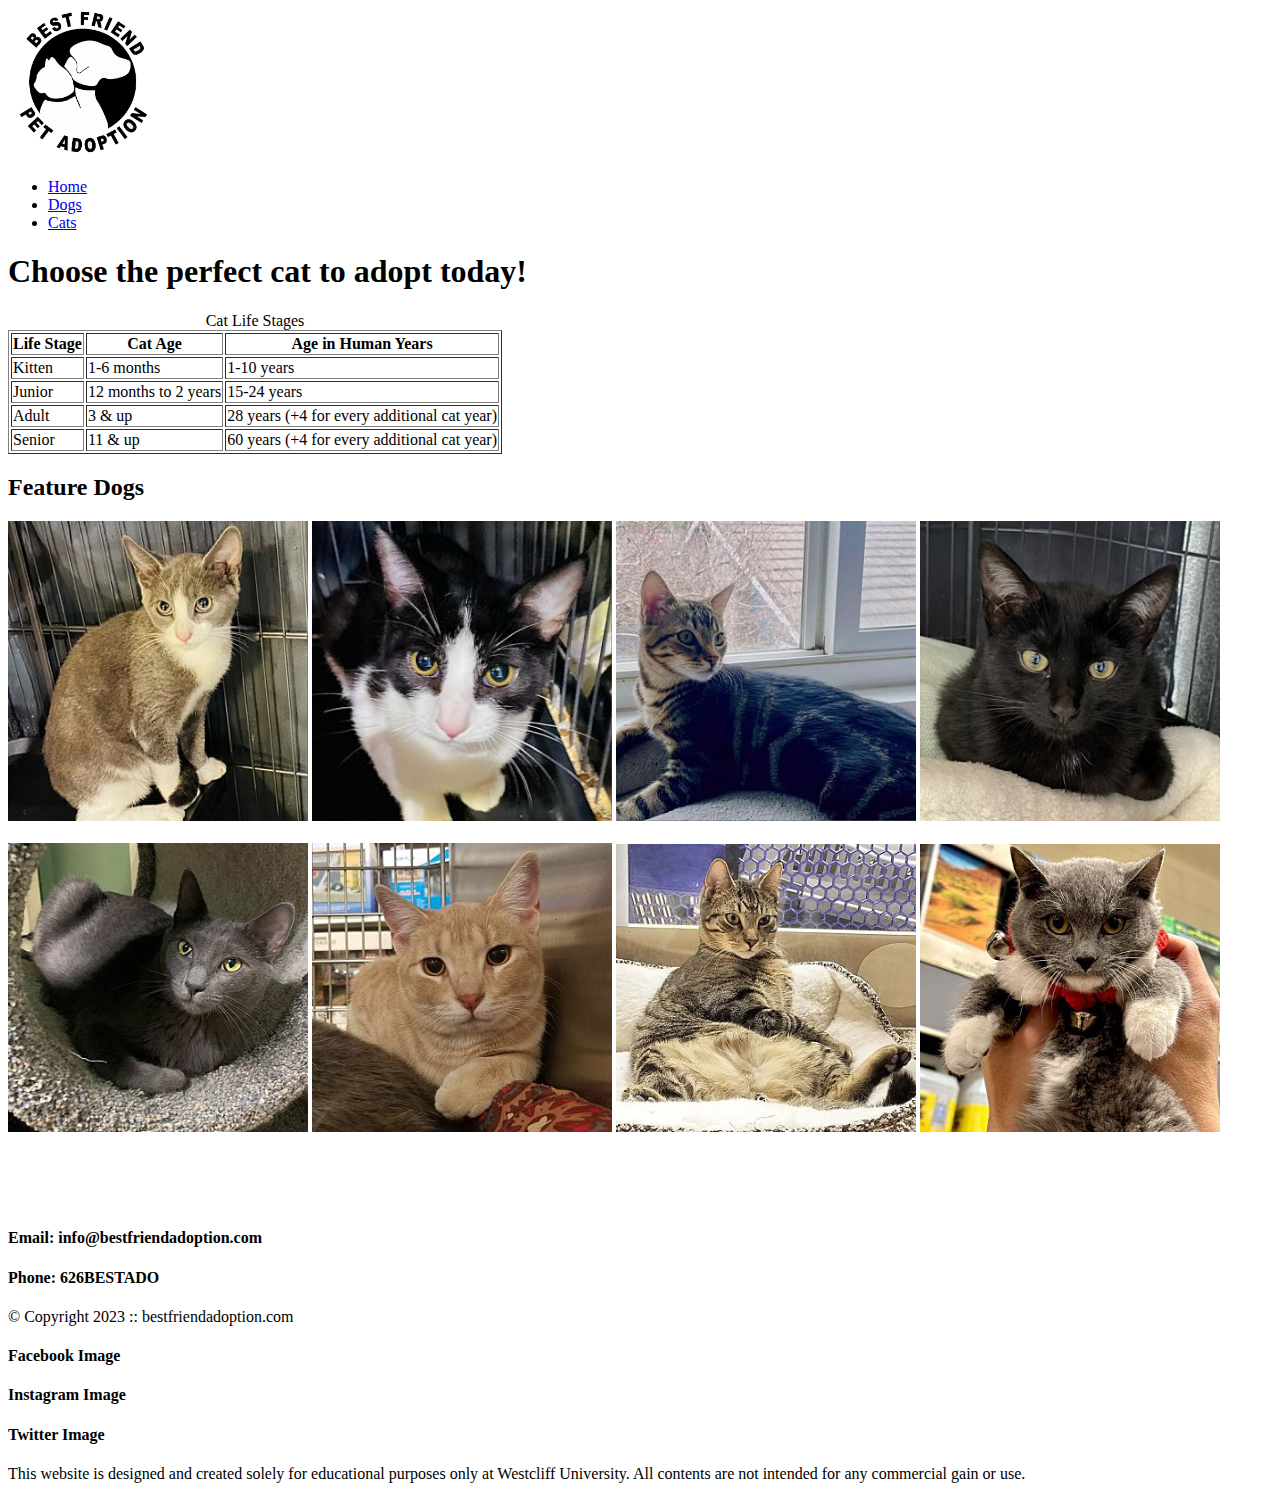
==== adoption-cat.html @ ff9321d2 "start working on lab assignment" ====
<!DOCTYPE html>
<html lang="en">
<head>
    <meta charset="UTF-8">
    <meta http-equiv="X-UA-Compatible" content="IE=edge">
    <meta name="viewport" content="width=device-width, initial-scale=1.0">
    <title>Best Friend Pet Adoption</title>

    <div>
        <div>
            <img src="images/logo.png" alt="logo" height="150" width="150">
        </div>
        <nav>
            <ul>
                <li><a href="index.html">Home</a></li>
                <li><a href="adoption-dog.html">Dogs</a></li>
                <li><a href="adoption-cat.html">Cats</a></li>
            </ul>
        </nav>
    </div>
</head>
<body>
    <h1>Choose the perfect cat to adopt today!</h1>
    <table border="1">
        <caption>Cat Life Stages</caption>
        <thead>
            <tr>
                <th>Life Stage</th>
                <th>Cat Age</th>
                <th>Age in Human Years</th>
            </tr>
        </thead>
        <tbody>
            <tr>
                <td>Kitten</td>
                <td>1-6 months</td>
                <td>1-10 years</td>
            </tr>
            <tr>
                <td>Junior</td>
                <td>12 months to 2 years</td>
                <td>15-24 years</td>
            </tr>
            <tr>
                <td>Adult</td>
                <td>3 & up</td>
                <td>28 years (+4 for every additional cat year)</td>
            </tr>
            <tr>
                <td>Senior</td>
                <td>11 & up</td>
                <td>60 years (+4 for every additional cat year)</td>
            </tr>
        </tbody>
    </table>
    <div>
        <h2>Feature Dogs</h2>
        <img src="images/cat1.jpg" alt="cat1" width="300">
        <img src="images/cat2.jpg" alt="cat2" width="300">
        <img src="images/cat3.jpg" alt="cat3" width="300">
        <img src="images/cat4.jpg" alt="cat4" width="300">
        <br><br>
        <img src="images/cat5.jpg" alt="cat5" width="300">
        <img src="images/cat6.jpg" alt="cat6" width="300">
        <img src="images/cat7.jpg" alt="cat7" width="300">
        <img src="images/cat8.jpg" alt="cat8" width="300">
    </div>
</body>
<br><br><br><br>

<footer>
    <div>
        <h4>Email: info@bestfriendadoption.com</h4>
        <h4>Phone: 626BESTADO</h4>
    </div>
    <div id="nondisclaimer">
        <div class="copy">
            &copy; Copyright 2023 :: bestfriendadoption.com
        </div>
        <div class="social">
            <h4>Facebook Image</h4>
            <h4>Instagram Image</h4>
            <h4>Twitter Image</h4>
        </div>
    </div>
    <div id ="disclaimer">
        <p>This website is designed and created solely for educational purposes only at Westcliff University. All contents are not intended for any commercial gain or use.</p>
    </div>
</footer>
</html>
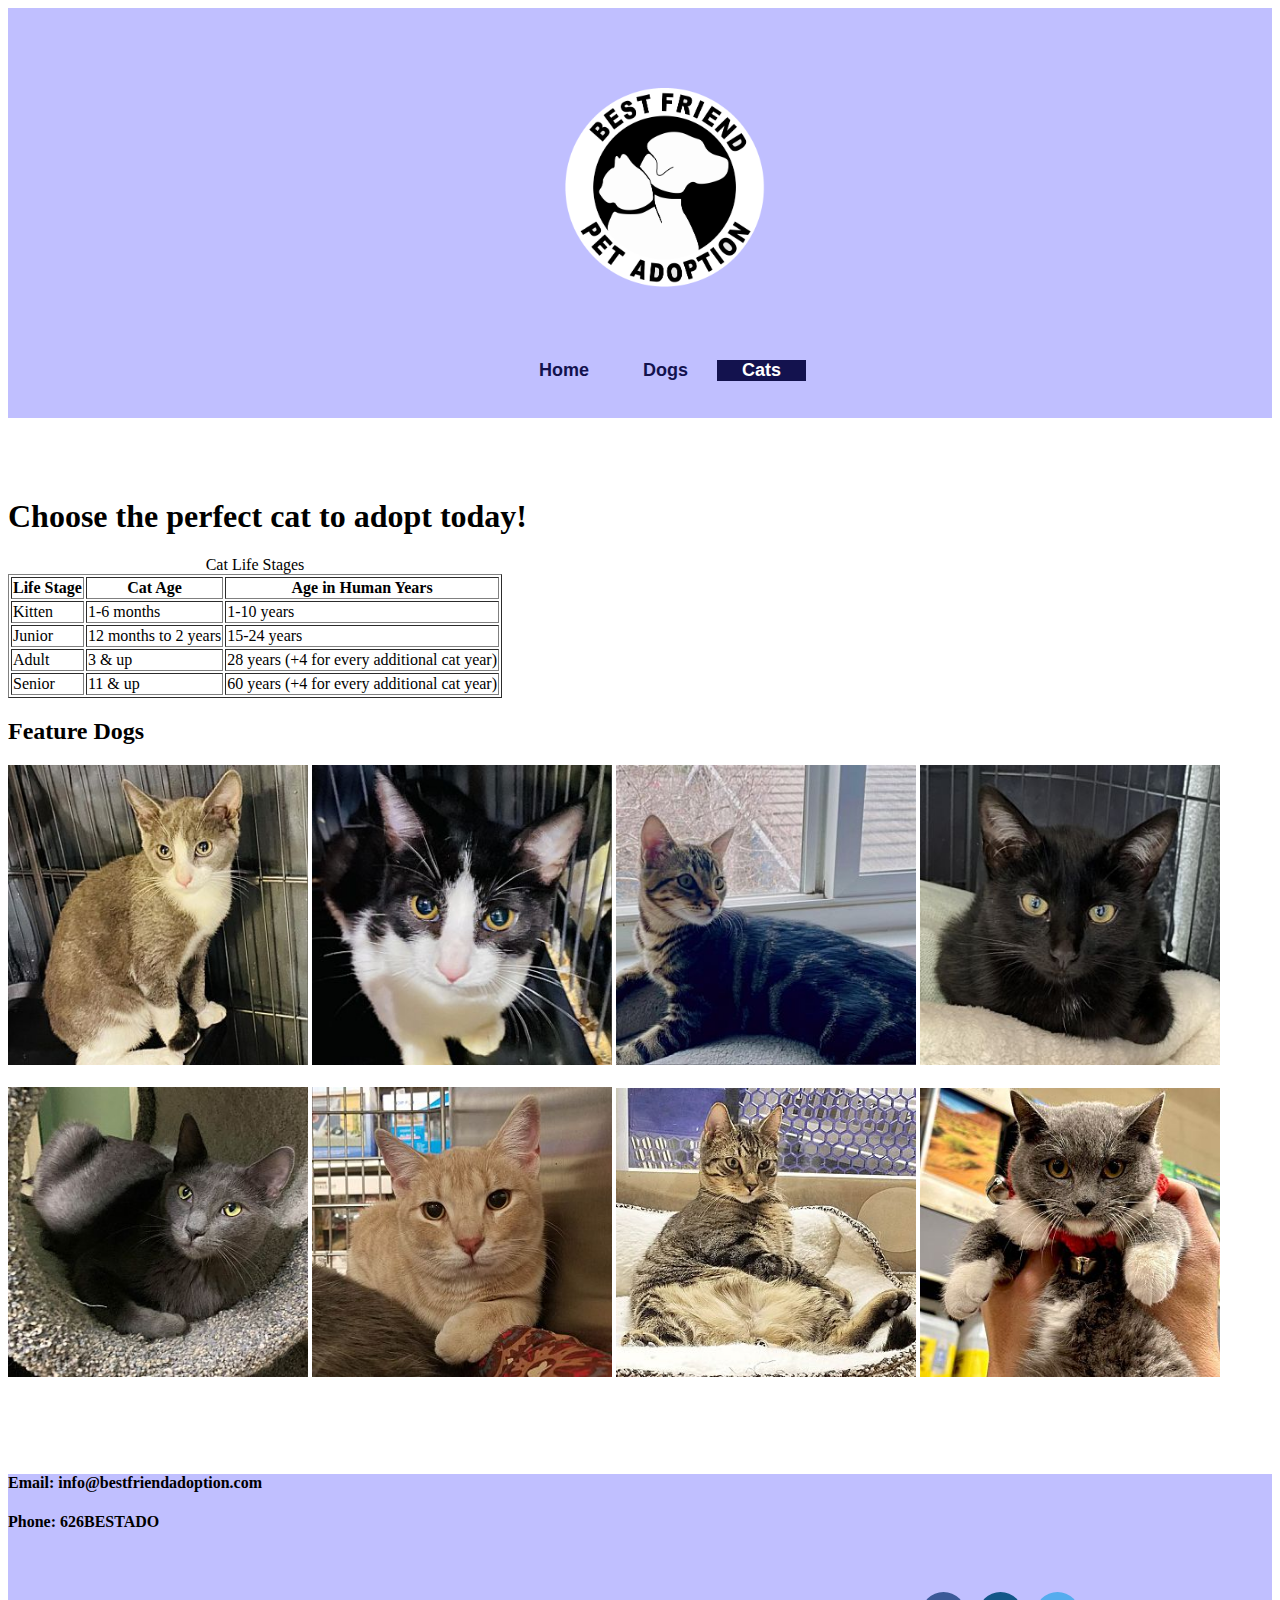
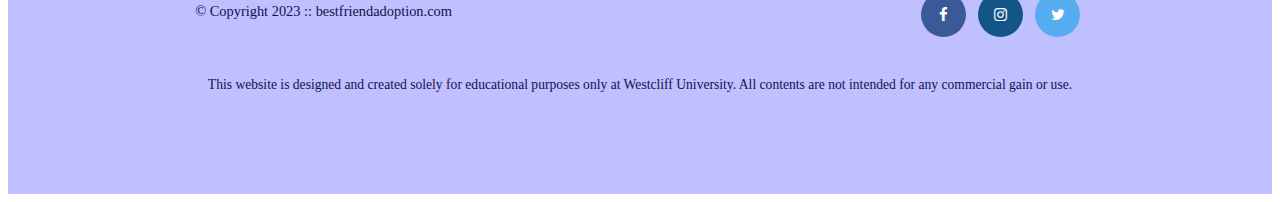
==== commit da3c1eb0: "index css" ====
--- a/adoption-cat.html
+++ b/adoption-cat.html
@@ -1,24 +1,24 @@
 <!DOCTYPE html>
 <html lang="en">
-<head>
-    <meta charset="UTF-8">
-    <meta http-equiv="X-UA-Compatible" content="IE=edge">
-    <meta name="viewport" content="width=device-width, initial-scale=1.0">
-    <title>Best Friend Pet Adoption</title>
-
-    <div>
+    <header>
+        <meta charset="UTF-8">
+        <meta http-equiv="X-UA-Compatible" content="IE=edge">
+        <meta name="viewport" content="width=device-width, initial-scale=1.0">
+        <link href="style.css" rel="stylesheet">
+        <link rel="stylesheet" href="https://cdnjs.cloudflare.com/ajax/libs/font-awesome/4.7.0/css/font-awesome.min.css">
+        <title>Best Friend Pet Adoption</title>
+    
         <div>
-            <img src="images/logo.png" alt="logo" height="150" width="150">
+            <img src="images/logo.png" alt="logo" width="200">
+            <nav>
+                <ul>
+                    <li><a href="index.html">Home</a></li>
+                    <li><a href="adoption-dog.html">Dogs</a></li>
+                    <li class="active"><a href="adoption-cat.html">Cats</a></li>
+                </ul>
+            </nav>
         </div>
-        <nav>
-            <ul>
-                <li><a href="index.html">Home</a></li>
-                <li><a href="adoption-dog.html">Dogs</a></li>
-                <li><a href="adoption-cat.html">Cats</a></li>
-            </ul>
-        </nav>
-    </div>
-</head>
+    </header>
 <body>
     <h1>Choose the perfect cat to adopt today!</h1>
     <table border="1">
@@ -78,9 +78,9 @@
             &copy; Copyright 2023 :: bestfriendadoption.com
         </div>
         <div class="social">
-            <h4>Facebook Image</h4>
-            <h4>Instagram Image</h4>
-            <h4>Twitter Image</h4>
+            <a href="#" class="fa fa-facebook"></a>
+            <a href="#" class="fa fa-instagram"></a>
+            <a href="#" class="fa fa-twitter"></a>
         </div>
     </div>
     <div id ="disclaimer">
--- a/style.css
+++ b/style.css
@@ -0,0 +1,167 @@
+/* Header */
+header {
+    width: 100%;
+    height: 300px;
+    background-color: #c0bfff;
+    margin-bottom: 80px;
+    text-align: center;
+    padding-top: 80px;
+    padding-bottom: 30px;
+}
+nav {
+    padding-top: 50px;
+}
+header img {
+    padding-left: 50px;
+}
+nav ul li {
+    list-style-type: none;
+    display: inline-block;
+    padding-left: 25px;
+    padding-right: 25px;
+}
+nav ul li a{
+    text-decoration: none;
+    text-align: center;
+    color: #13124e;
+    font-size: large;
+    font-weight: bolder;
+    font-family: Arial, Helvetica, sans-serif;
+}
+nav ul li a:hover{
+    color: #ffffff;
+}
+
+nav ul li.active{
+    background: #13124e;
+    border: none;
+}
+nav ul li.active a{
+    color: #fff;
+}
+
+
+
+/* body */
+#home h1 {
+    text-align: center;
+    color: #13124e;
+    font-size: 50px;
+    font-family: Arial, Helvetica, sans-serif;
+}
+#home h3 {
+    text-align: center;
+    color: #6766bd;;
+    margin: 0 300px;
+    padding-bottom: 20px;
+}
+#home p {
+    text-align: center;
+    color: #6766bd;;
+    margin: 0 300px;
+    padding-bottom: 20px;
+}
+.choice {
+    text-align: center;
+    margin-left: 20%;
+    margin-right: 20%;
+    color: #13124e;
+    border: 2px solid #6766bd;
+}
+.choice button {
+    background-color: #13124e;
+    width: 100px;
+    margin: 2px 20px;
+}
+.choice button h2 {
+    color: #fff;
+}
+.choice button a:hover{
+    color: #ffffff;
+}
+
+#contactform {
+    text-align: center;
+    margin-left: 20%;
+    margin-right: 20%;
+    color: #13124e;
+}
+#contactform fieldset{
+    border: 2px solid #6766bd;
+}
+input[type="submit"]{
+    width: 100px;
+    height: 30px;
+    background-color: #13124e;
+    color: #fff;
+    font-family: Arial, Helvetica, sans-serif;
+}
+input[type="reset"]{
+    width: 100px;
+    height: 30px;
+    background-color: #13124e;
+    color: #fff;
+    font-family: Arial, Helvetica, sans-serif;
+}
+#contactform select {
+    width: 100px;
+}
+
+
+
+
+/*footer*/
+footer{
+    width: 100%;
+    height: 320px;
+    padding-bottom: lem;
+    background-color: #c0bfff;
+}
+#information {
+    padding-left: 200px;
+    padding-top: 1em;
+    color: #13124e;
+}
+footer #nondisclaimer .copy {
+    padding: 3.5em 3.5em 3.5em 13em;
+    float: left;
+    font-size: 0.9em;
+    color: #13124e;
+}
+footer #nondisclaimer .social {
+    padding: 2.5em;
+    margin-right: 9.25em;
+    float: right;
+}
+footer #disclaimer {
+    clear:both;
+}
+footer #disclaimer p {
+    font-size: 0.85em;
+    text-align: center;
+    color: #13124e;
+}
+footer #nondisclaimer .social .fa{
+    padding: 15px;
+    font-size: 15px;
+    width: 15px;
+    text-align: center;
+    text-decoration: none;
+    margin: 0 4px;
+    border-radius: 50%;
+}
+footer #nondisclaimer .social .fa:hover{
+    opacity: 0.7;
+}
+footer #nondisclaimer .social .fa-facebook {
+    background: #3b5998;
+    color: white;
+}
+footer #nondisclaimer .social .fa-twitter {
+    background: #55acee;
+    color: white;
+}
+footer #nondisclaimer .social .fa-instagram {
+    background: #125688;
+    color: white;
+}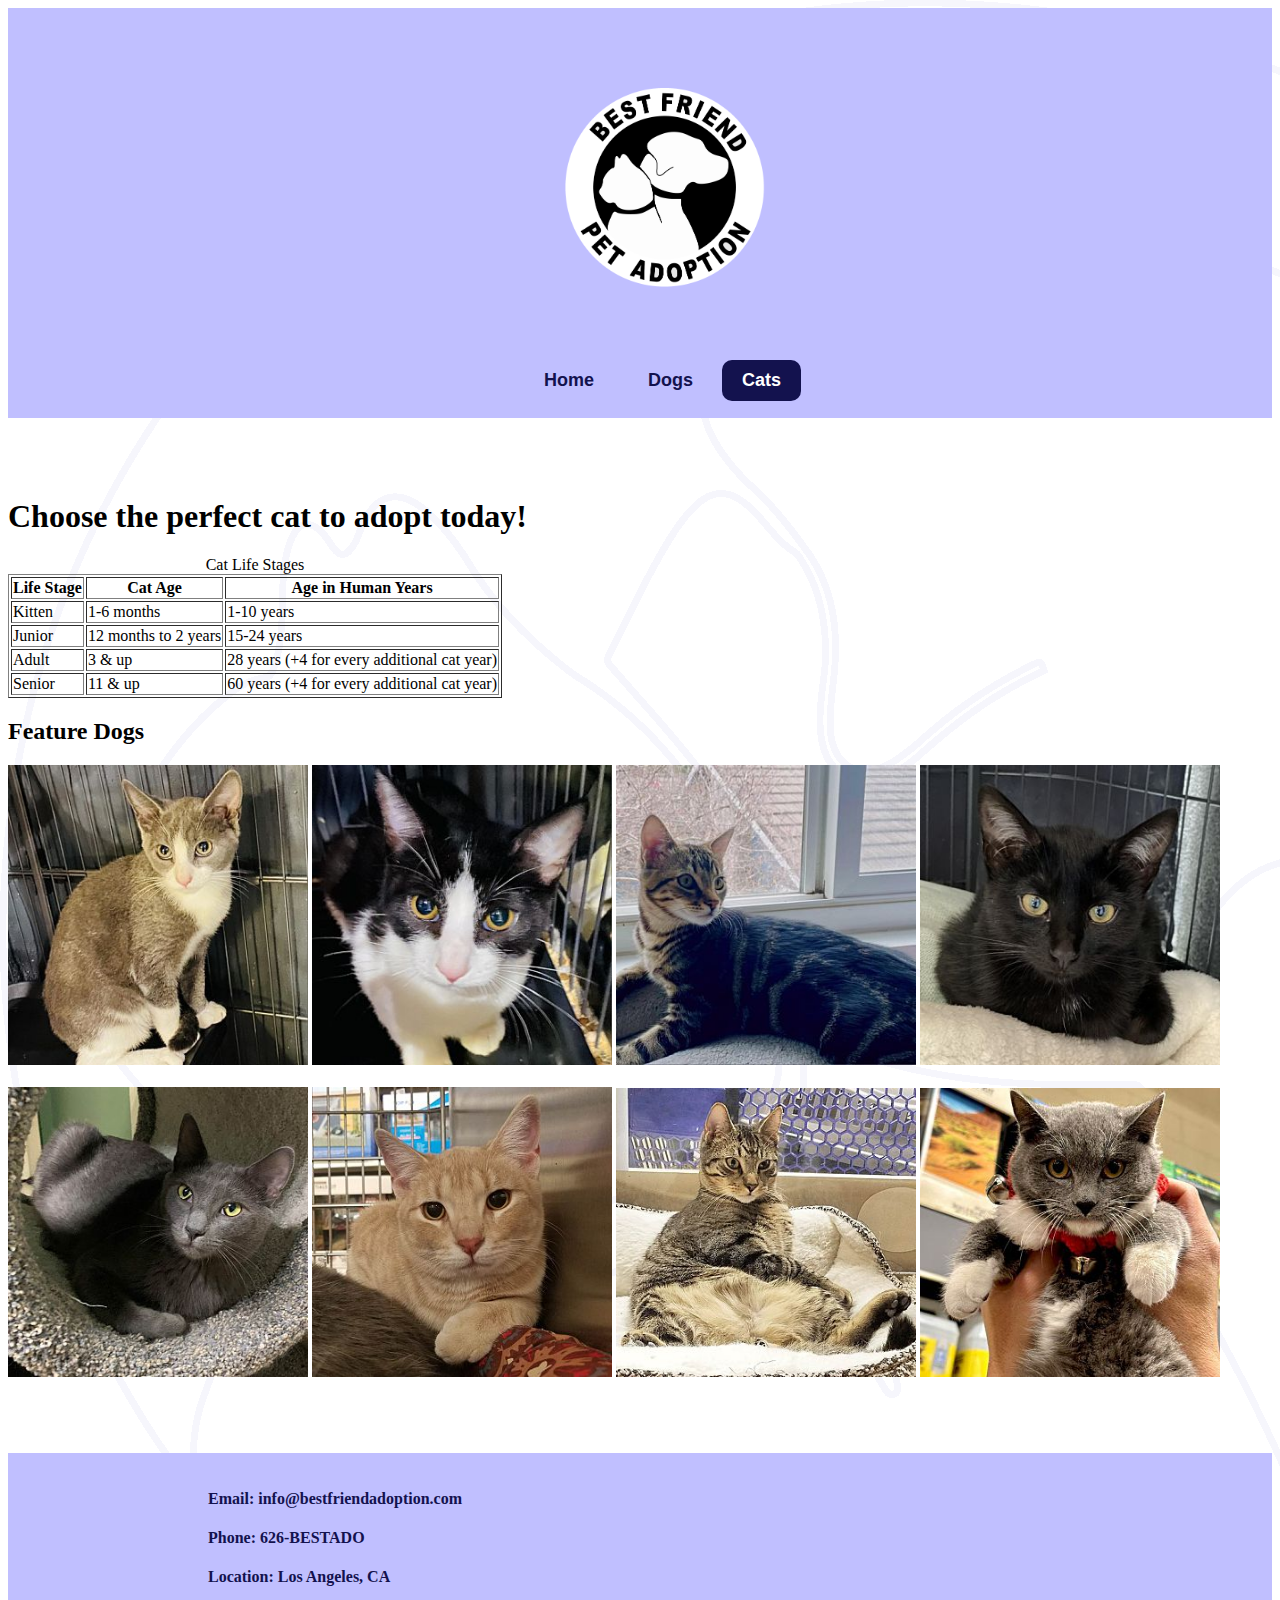
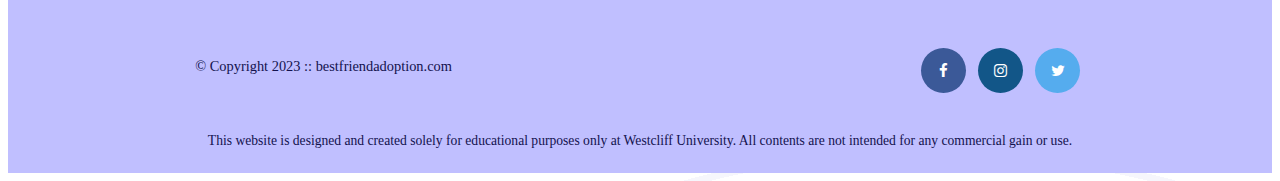
==== commit b1bcd68e: "fix the footer for adoption pages" ====
--- a/adoption-cat.html
+++ b/adoption-cat.html
@@ -69,9 +69,10 @@
 <br><br><br><br>
 
 <footer>
-    <div>
+    <div id="information">
         <h4>Email: info@bestfriendadoption.com</h4>
-        <h4>Phone: 626BESTADO</h4>
+        <h4>Phone: 626-BESTADO</h4>
+        <h4>Location: Los Angeles, CA</h4>
     </div>
     <div id="nondisclaimer">
         <div class="copy">
--- a/style.css
+++ b/style.css
@@ -35,6 +35,8 @@
 nav ul li.active{
     background: #13124e;
     border: none;
+    border-radius: 10px;
+    padding: 10px 20px;
 }
 nav ul li.active a{
     color: #fff;
@@ -43,6 +45,9 @@
 
 
 /* body */
+body {
+    background-image: url(images/logo-bg.png);
+}
 #home h1 {
     text-align: center;
     color: #13124e;
@@ -52,13 +57,13 @@
 #home h3 {
     text-align: center;
     color: #6766bd;;
-    margin: 0 300px;
+    margin: 0 200px;
     padding-bottom: 20px;
 }
 #home p {
     text-align: center;
     color: #6766bd;;
-    margin: 0 300px;
+    margin: 0 200px;
     padding-bottom: 20px;
 }
 .choice {
@@ -72,6 +77,8 @@
     background-color: #13124e;
     width: 100px;
     margin: 2px 20px;
+    border-radius: 10px;
+    border: none;
 }
 .choice button h2 {
     color: #fff;
@@ -95,6 +102,8 @@
     background-color: #13124e;
     color: #fff;
     font-family: Arial, Helvetica, sans-serif;
+    border-radius: 10px;
+    border: none;
 }
 input[type="reset"]{
     width: 100px;
@@ -102,6 +111,8 @@
     background-color: #13124e;
     color: #fff;
     font-family: Arial, Helvetica, sans-serif;
+    border-radius: 10px;
+    border: none;
 }
 #contactform select {
     width: 100px;
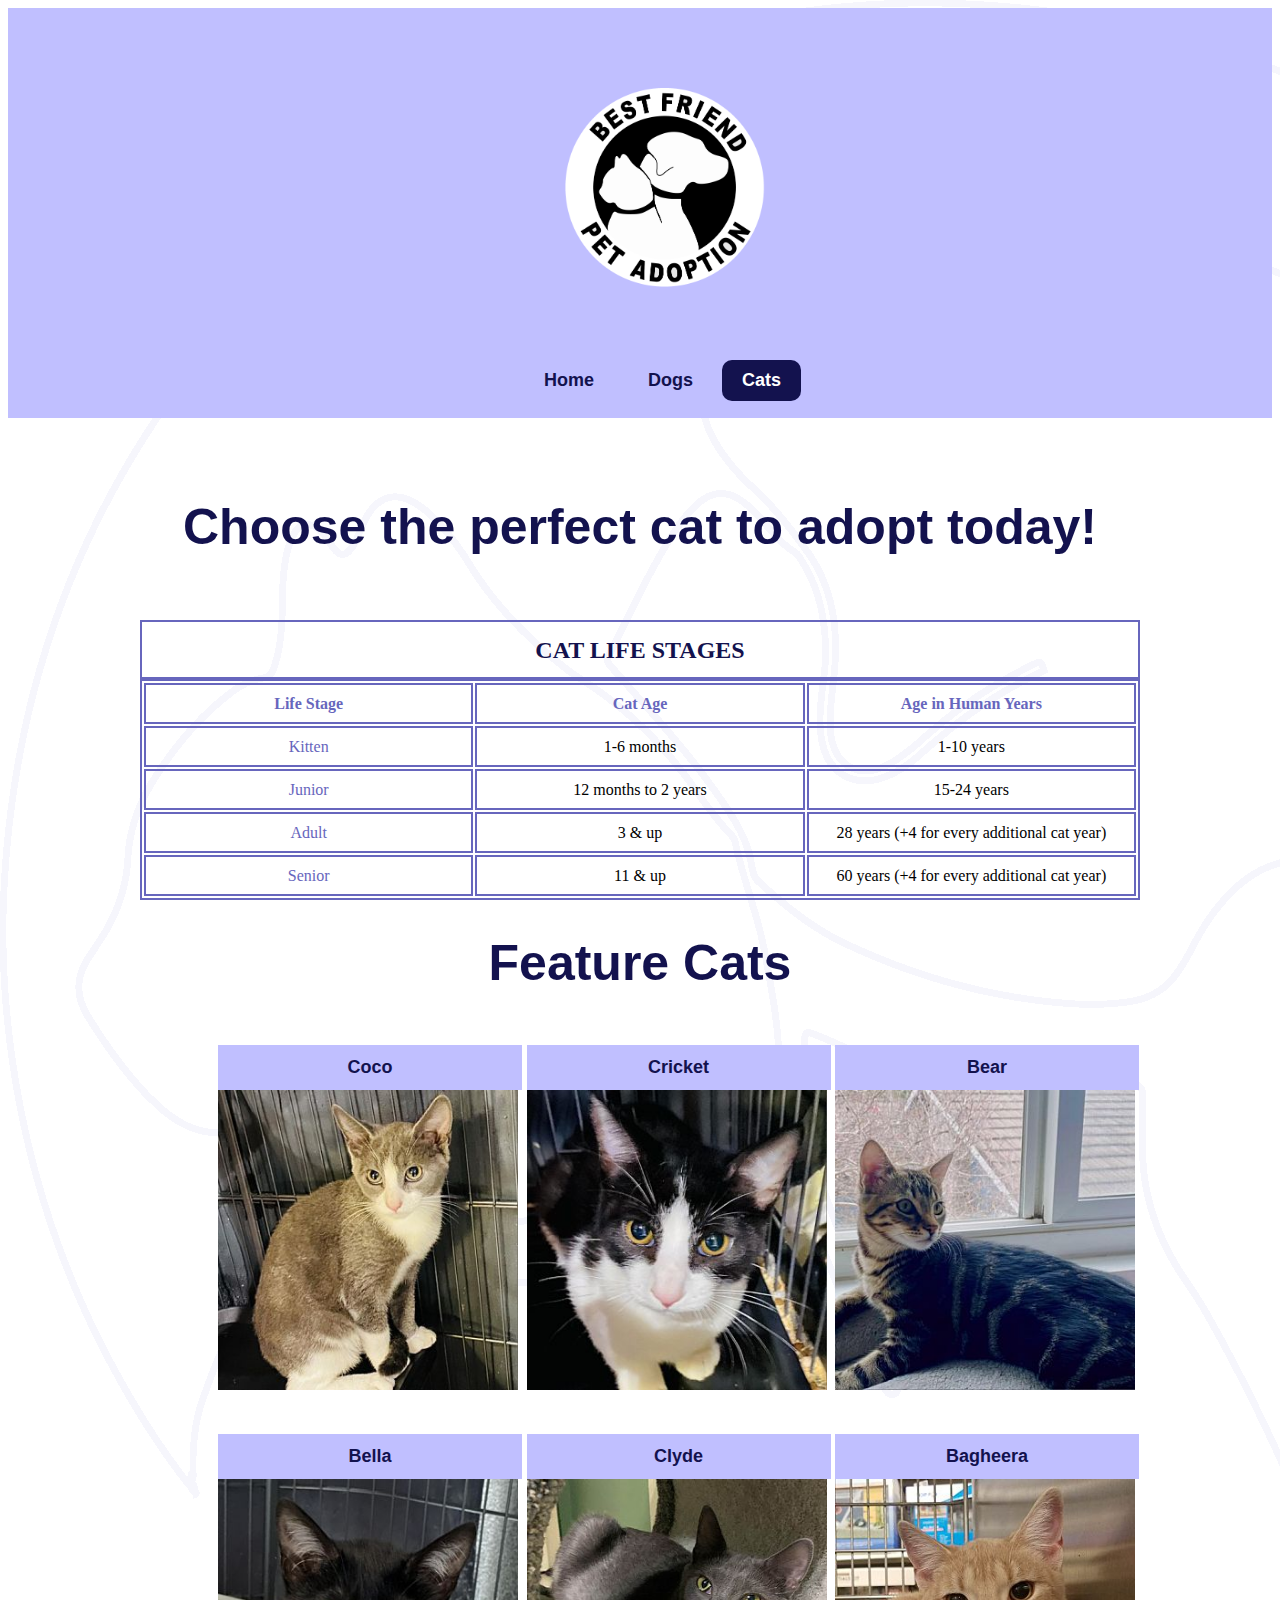
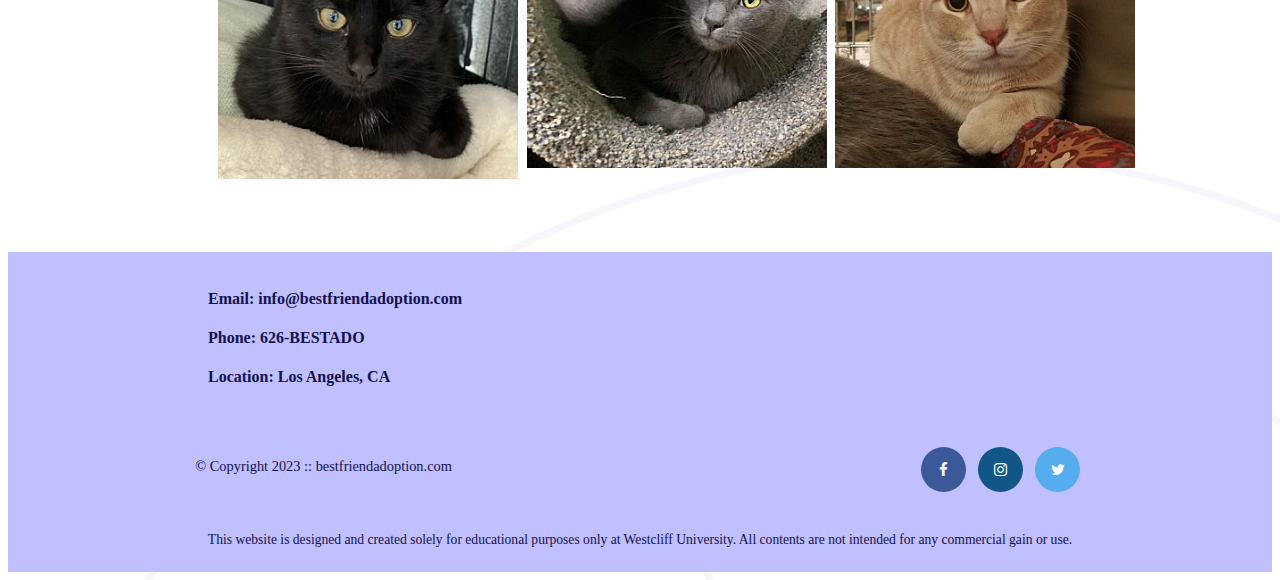
==== commit c19767ef: "fix the body and footer" ====
--- a/adoption-cat.html
+++ b/adoption-cat.html
@@ -1,13 +1,15 @@
 <!DOCTYPE html>
 <html lang="en">
-    <header>
+    <head>
         <meta charset="UTF-8">
         <meta http-equiv="X-UA-Compatible" content="IE=edge">
         <meta name="viewport" content="width=device-width, initial-scale=1.0">
         <link href="style.css" rel="stylesheet">
         <link rel="stylesheet" href="https://cdnjs.cloudflare.com/ajax/libs/font-awesome/4.7.0/css/font-awesome.min.css">
         <title>Best Friend Pet Adoption</title>
-    
+    </head>
+<body id="adoptioncat">
+    <header>
         <div>
             <img src="images/logo.png" alt="logo" width="200">
             <nav>
@@ -19,9 +21,8 @@
             </nav>
         </div>
     </header>
-<body>
     <h1>Choose the perfect cat to adopt today!</h1>
-    <table border="1">
+    <table>
         <caption>Cat Life Stages</caption>
         <thead>
             <tr>
@@ -54,16 +55,33 @@
         </tbody>
     </table>
     <div>
-        <h2>Feature Dogs</h2>
-        <img src="images/cat1.jpg" alt="cat1" width="300">
-        <img src="images/cat2.jpg" alt="cat2" width="300">
-        <img src="images/cat3.jpg" alt="cat3" width="300">
-        <img src="images/cat4.jpg" alt="cat4" width="300">
-        <br><br>
-        <img src="images/cat5.jpg" alt="cat5" width="300">
-        <img src="images/cat6.jpg" alt="cat6" width="300">
-        <img src="images/cat7.jpg" alt="cat7" width="300">
-        <img src="images/cat8.jpg" alt="cat8" width="300">
+        <h1>Feature Cats</h1>
+        <div class="eightcats">
+            <div class="catbox">
+                <div class="catname">Coco</div>  
+                <img src="images/cat1.jpg" alt="cat1" width="300">
+            </div>
+            <div class="catbox">
+                <div class="catname">Cricket</div> 
+                <img src="images/cat2.jpg" alt="cat2" width="300">
+            </div> 
+            <div class="catbox">
+                <div class="catname">Bear</div> 
+                <img src="images/cat3.jpg" alt="cat3" width="300">
+            </div> 
+            <div class="catbox">
+                <div class="catname">Bella</div> 
+                <img src="images/cat4.jpg" alt="cat4" width="300">
+            </div> 
+            <div class="catbox">
+                <div class="catname">Clyde</div> 
+                <img src="images/cat5.jpg" alt="cat5" width="300">
+            </div> 
+            <div class="catbox">
+                <div class="catname">Bagheera</div> 
+                <img src="images/cat6.jpg" alt="cat6" width="300">
+            </div> 
+        </div>
     </div>
 </body>
 <br><br><br><br>
--- a/style.css
+++ b/style.css
@@ -44,7 +44,7 @@
 
 
 
-/* body */
+/* index body */
 body {
     background-image: url(images/logo-bg.png);
 }
@@ -117,8 +117,6 @@
 #contactform select {
     width: 100px;
 }
-
-
 
 
 /*footer*/
@@ -175,4 +173,104 @@
 footer #nondisclaimer .social .fa-instagram {
     background: #125688;
     color: white;
+}
+
+
+/* Adoption Dog */
+/* #adoptiondog {
+    text-align: center;
+} */
+#adoptiondog h1 {
+    text-align: center;
+    color: #13124e;
+    font-size: 50px;
+    font-family: Arial, Helvetica, sans-serif;
+}
+table {
+    width: 1000px;
+    margin: 4em auto 0 auto;
+}
+table, caption, th, td {
+    border: 2px solid #6766bd;
+}
+th, td{
+    width: 150px;
+    height: 35px;
+    text-align: center;
+}
+th {
+    color: #6766bd;
+}
+td:first-child{
+    color: #6766bd;
+}
+caption {
+    text-transform: uppercase;
+    font-weight: 600;
+    font-size: x-large;
+    height: 40px;
+    padding-top: 15px;
+    color: #13124e;
+}
+.eightdogs{
+    text-align: center;
+    margin-left: 190px;
+}
+.dogname {
+    background-color: #c0bfff;
+    width: 280px;
+    color: #13124e;
+    font-weight: bold;
+    font-family: Arial, Helvetica, sans-serif;
+    font-size: large;
+    padding: 12px;
+    position: top;
+}
+.dogbox {
+    text-align: center;
+    float: left;
+    width: 25%;
+    padding: 20px;
+}
+.dogbox:nth-child(6){
+    padding-bottom: 80px;
+}
+footer{
+    clear: both;
+}
+
+
+
+/* Adoption Cat */
+/* #adoptioncat {
+    text-align: center;
+} */
+#adoptioncat h1 {
+    text-align: center;
+    color: #13124e;
+    font-size: 50px;
+    font-family: Arial, Helvetica, sans-serif;
+}
+.eightcats{
+    text-align: center;
+    margin-left: 190px;
+}
+.catname {
+    background-color: #c0bfff;
+    width: 280px;
+    color: #13124e;
+    font-weight: bold;
+    font-family: Arial, Helvetica, sans-serif;
+    font-size: large;
+    padding: 12px;
+    position: top;
+}
+.catbox {
+    text-align: center;
+    float: left;
+    width: 25%;
+    padding: 20px;
+}
+.catbox:nth-child(6){
+    padding-bottom: 80px;
 }